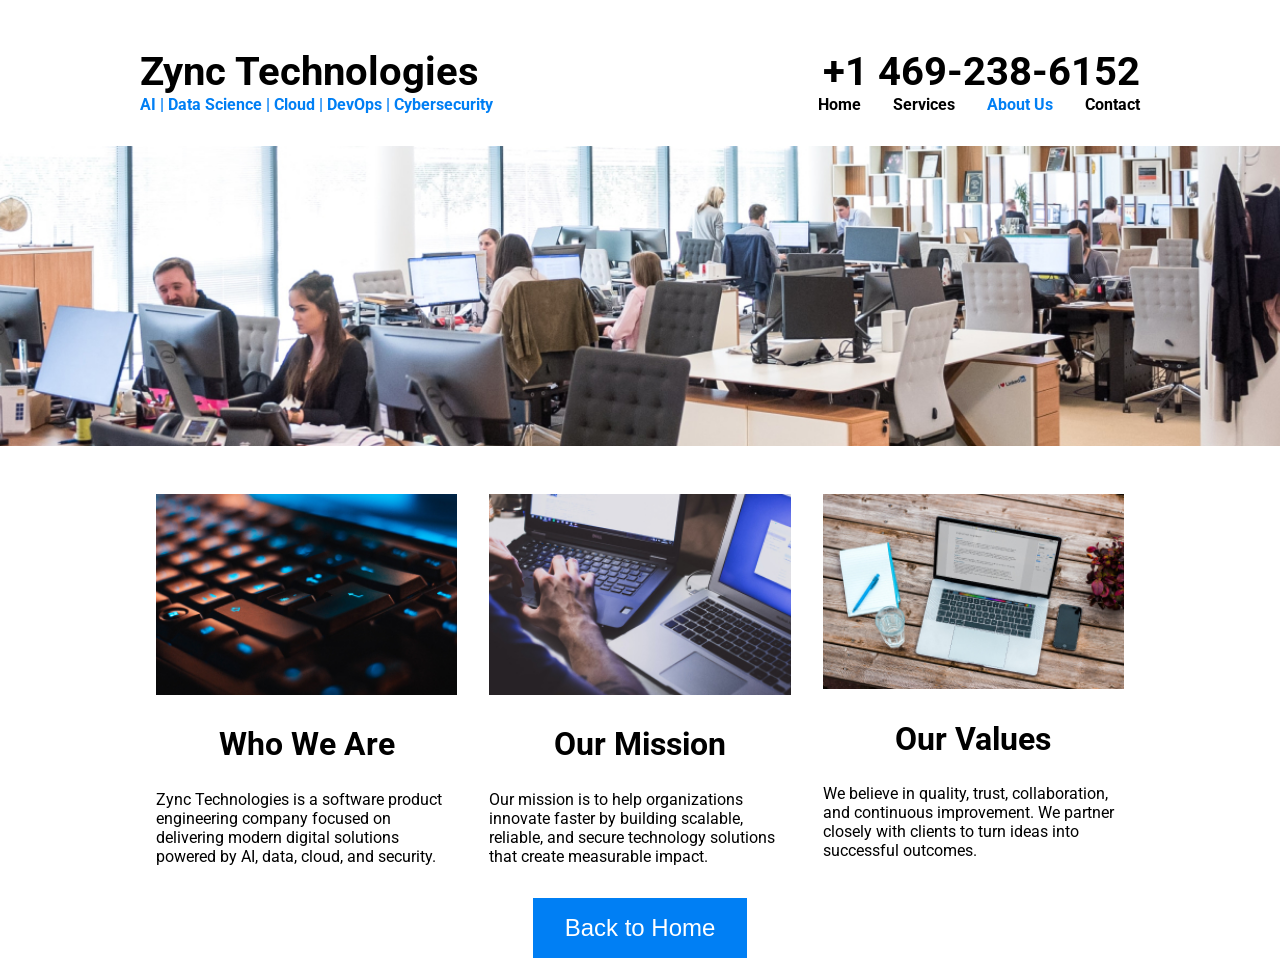
==== about.html @ 090967e5 "updates updates" ====
<!DOCTYPE html>
<html lang="en">
    <head>
        <meta charset="UTF-8" />
        <meta name="viewport" content="width=device-width, initial-scale=1.0" />
        <title>About Us | Zync Technologies</title>
        <link
            rel="stylesheet"
            href="https://cdnjs.cloudflare.com/ajax/libs/font-awesome/5.14.0/css/all.min.css"
        />
        <link rel="stylesheet" href="style.css" />
        <script src="script.js" defer></script>
    </head>
    <body>
        <div class="container">
            <nav>
                <div class="logo">
                    <i class="fas fa-laptop-medical"></i>
                </div>
                <div class="inner-nav">
                    <div class="row">
                        <p class="big">Zync Technologies</p>
                        <p class="big hidden-mobile">+1 469-238-6152</p>
                    </div>
                    <div class="row">
                        <p class="blue hidden-mobile">
                            AI | Data Science | Cloud | DevOps | Cybersecurity
                        </p>
                        <ul>
                            <li><a href="index.html">Home</a></li>
                            <li><a href="services.html">Services</a></li>
                            <li><a href="about.html" class="active">About Us</a></li>
                            <li><a href="contact.html">Contact</a></li>
                        </ul>
                    </div>
                </div>
            </nav>
        </div>

        <header></header>

        <div class="container">
            <div class="row">
                <div class="col">
                    <img src="images/img-1.jpg" alt="About Zync Technologies" />
                    <h2>Who We Are</h2>
                    <p>
                        Zync Technologies is a software product engineering company focused on
                        delivering modern digital solutions powered by AI, data, cloud, and security.
                    </p>
                </div>
                <div class="col">
                    <img src="images/img-2.jpg" alt="Our Mission" />
                    <h2>Our Mission</h2>
                    <p>
                        Our mission is to help organizations innovate faster by building scalable,
                        reliable, and secure technology solutions that create measurable impact.
                    </p>
                </div>
                <div class="col">
                    <img src="images/img-3.jpg" alt="Our Values" />
                    <h2>Our Values</h2>
                    <p>
                        We believe in quality, trust, collaboration, and continuous improvement.
                        We partner closely with clients to turn ideas into successful outcomes.
                    </p>
                </div>
            </div>
        </div>

        <div class="text-center">
            <a href="index.html"><button>Back to Home</button></a>
        </div>
    </body>
</html>
---- style.css ----
@import url("https://fonts.googleapis.com/css2?family=Roboto:wght@300;400;500;700;900&display=swap");

* {
    box-sizing: border-box;
}

body {
    font-family: "Roboto", sans-serif;
    margin: 0;
}

.container {
    margin: 0 auto;
    width: 1000px;
    max-width: 100%;
}

header {
    background-image: url(images/banner.jpg);
    background-size: cover;
    background-position: center center;
    height: 300px;
    margin-bottom: 2rem;
}

nav {
    display: flex;
    font-weight: bold;
    align-items: center;
    margin: 3rem 0 2rem;
}

.logo {
    font-size: 3rem;
    margin-right: 1rem;
    display: none;
}

.inner-nav {
    flex: 1;
}

.row {
    display: flex;
    justify-content: space-between;
}

.big {
    font-size: 2.5rem;
    margin: 0;
}

.blue {
    color: #007ff4;
    margin: 0;
}

nav ul {
    display: flex;
    padding: 0;
    list-style-type: none;
    margin: 0;
}

nav a {
    color: black;
    text-decoration: none;
    margin-left: 2rem;
}

nav a.active {
    color: #007ff4;
}

.col {
    padding: 1rem;
    flex: 1;
}

.col img {
    width: 100%;
}

h2 {
    font-size: 2rem;
    text-align: center;
}

.text-center {
    text-align: center;
}

button {
    background-color: #007ff4;
    border: none;
    color: white;
    font-size: 1.5rem;
    padding: 1rem 2rem;
}

@media screen and (max-width: 768px) {
    .hidden-mobile {
        display: none;
    }

    .logo {
        margin-left: 1rem;
    }

    .row {
        flex-direction: column;
        align-items: center;
    }
}
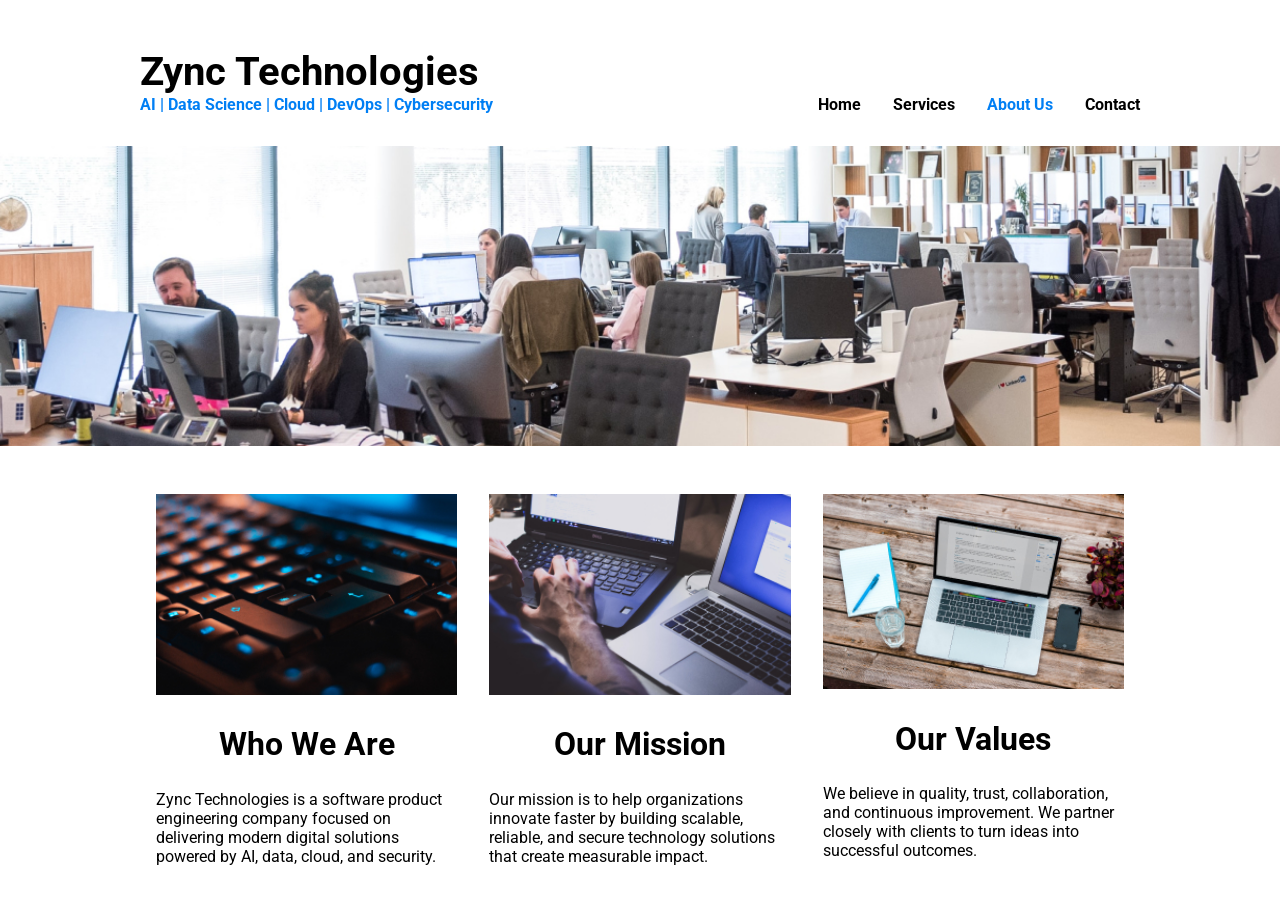
==== commit 31c9cb0e: "https and removed the number from themain https and removed the number from themain" ====
--- a/about.html
+++ b/about.html
@@ -20,7 +20,7 @@
                 <div class="inner-nav">
                     <div class="row">
                         <p class="big">Zync Technologies</p>
-                        <p class="big hidden-mobile">+1 469-238-6152</p>
+                        <p class="big hidden-mobile"></p>
                     </div>
                     <div class="row">
                         <p class="blue hidden-mobile">
@@ -69,7 +69,7 @@
         </div>
 
         <div class="text-center">
-            <a href="index.html"><button>Back to Home</button></a>
+            <a href="index.html" style="display: none;"><button>Back to Home</button></a>
         </div>
     </body>
 </html>
--- a/style.css
+++ b/style.css
@@ -21,6 +21,26 @@
     background-position: center center;
     height: 300px;
     margin-bottom: 2rem;
+}
+
+.hero-slider {
+    position: relative;
+    height: 300px;
+    margin-bottom: 2rem;
+    overflow: hidden;
+}
+
+.hero-slider .slide {
+    position: absolute;
+    inset: 0;
+    background-size: cover;
+    background-position: center center;
+    opacity: 0;
+    transition: opacity 0.8s ease-in-out;
+}
+
+.hero-slider .slide.active {
+    opacity: 1;
 }
 
 nav {
